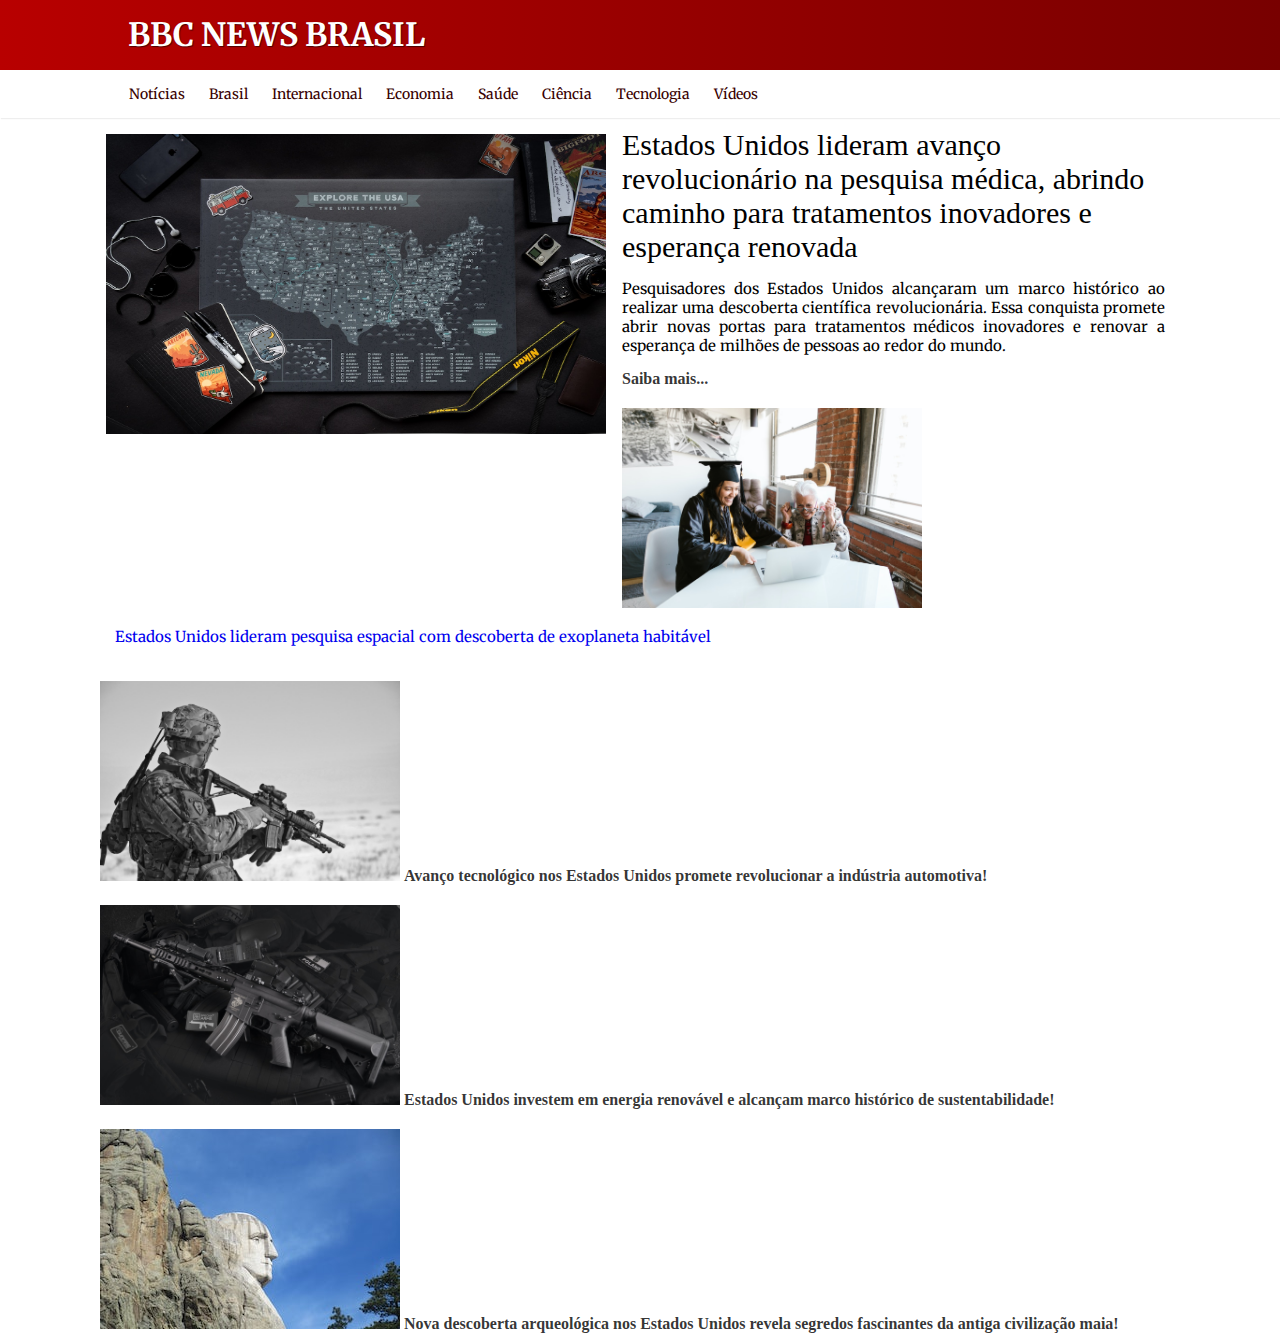
==== Clone_News_Brasil/index.html @ afca7be9 "arrumando indentação" ====
<!DOCTYPE html>
<html lang="pt-br">

<head>
    <meta charset="UTF-8">
    <meta name="viewport" content="width=device-width, initial-scale=1.0">
    <title>Noticias NEWS BRASIL</title>
    <link rel="shortcut icon" href="favicon/favicon.ico" type="image/x-icon">
    <link rel="stylesheet" href="css/estilo.css">
</head>

<body>
    <header>
        <h1>BBC NEWS BRASIL</h1>
        <nav>
            <a href="#">Notícias</a>
            <a href="#">Brasil</a>
            <a href="#">Internacional</a>
            <a href="#">Economia</a>
            <a href="#">Saúde</a>
            <a href="#">Ciência</a>
            <a href="#">Tecnologia</a>
            <a href="#">Vídeos</a>
        </nav>
    </header>
    <main>
        <article>

            <section>
                <picture>
                    <img src="imagens/eua.jpg" alt="Mapa dos Eua" width="500px" height="300px" class="img1">
                </picture>
                <a href="#">Estados Unidos lideram avanço revolucionário na pesquisa médica, abrindo caminho para
                    tratamentos inovadores e esperança renovada</a>
                <p>Pesquisadores dos Estados Unidos alcançaram um marco histórico ao realizar uma descoberta científica
                    revolucionária. Essa conquista promete abrir novas portas para tratamentos médicos inovadores e
                    renovar a esperança de milhões de pessoas ao redor do mundo.</p>
                <div>
                    <a href="#">Saiba mais...</a>
                </div>
            </section>

            <section>
                <div>
                    <img src="imagens/estudante.jpg" alt="Estudante" width="300px" height="200px">
                    <p><a href="#"> Estados Unidos lideram pesquisa espacial com descoberta de exoplaneta habitável</a>
                    </p>
                </div>
            </section>

            <section>
                <div>
                    <img src="imagens/guerra.jpg" alt="" width="300px" height="200px">
                    <a href="#">Avanço tecnológico nos Estados Unidos promete revolucionar a indústria automotiva!</a>
                </div>
            </section>
            <section>
                <div>
                    <img src="imagens/arma.jpg" alt="" width="300px" height="200px">
                    <a href="#">Estados Unidos investem em energia renovável e alcançam marco histórico de
                        sustentabilidade!</a>
                </div>
            </section>
            <section>
                <div>
                    <img src="imagens/estatua.jpg" alt="">
                    <a href="#">Nova descoberta arqueológica nos Estados Unidos revela segredos fascinantes da antiga
                        civilização maia!</a>
                </div>
            </section>
        </article>
    </main>
    <footer>

    </footer>
</body>

</html>
---- Clone_News_Brasil/css/estilo.css ----
@charset "UTF-8";

@import url('https://fonts.googleapis.com/css2?family=Bebas+Neue&family=Merriweather:wght@300&display=swap');

:root {
    --cor0: #C40000;
    --cor1: #B80000;
    --cor2: #9E0000;
    --cor3: #780000;
    --cor4: #380000;

    --font-texto: 'Merriweather', serif;
}

* {
    margin: 0px;
}


header {
    background-image: linear-gradient(to left, var(--cor3), var(--cor1));
    box-shadow: 1px 1px 1px rgba(0, 0, 0, 0.192);
}

header h1 {
    font-family: var(--font-texto);
    color: white;
    font-weight: bold;
    text-indent: 9%;
    padding: 15px;
    text-shadow: 1px 1px 1px rgba(0, 0, 0, 0.555);
}

header nav {
    background-color: white;
    padding: 15px;
    text-indent: 8.3%;
}

header>nav>a {
    font-family: var(--font-texto);
    color: var(--cor4);
    font-size: 14px;
    padding: 10px;
    font-weight: normal;
    text-decoration: none;
}

header>nav>a:hover {
    text-decoration: underline;
    color: var(--cor2);
}

section {
    padding: 10px;
}

main {
    background-color: rgba(255, 255, 255, 0.644);
}

article {
    max-width: 1100px;
    margin: auto;
}

main>article>section>a {
    color: black;
    font-size: 30px;
}

main>article>section>a:hover {
    text-decoration: underline;
}

main>article>section>div>a {
    text-decoration: none;
    font-weight: bold;
    color: rgba(0, 0, 0, 0.808);
}

main>article>section>div>a:hover {
    text-decoration: underline;
}


.img1 {
    float: left;
    border: transparent thin solid;
    padding: 5px;
    margin: 0px 10px 10px 0;
}

p {
    font-family: var(--font-texto);
    text-align: justify;
    padding: 15px;
    font-size: 15px;
}

a {
    text-decoration: none;
}
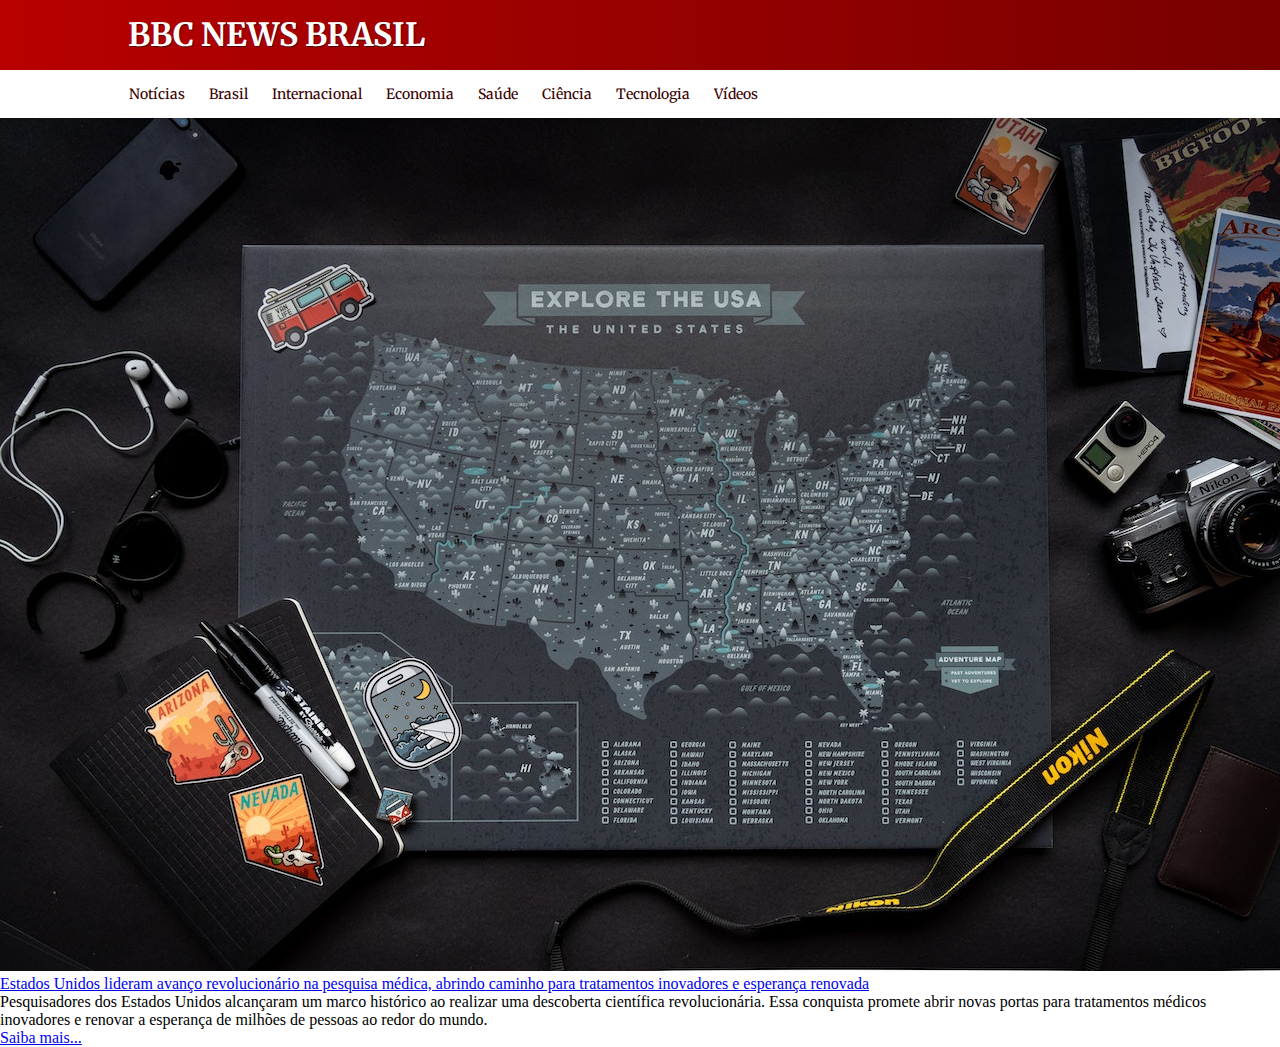
==== commit aca1299e: "fodac" ====
--- a/Clone_News_Brasil/index.html
+++ b/Clone_News_Brasil/index.html
@@ -25,47 +25,17 @@
     </header>
     <main>
         <article>
-
             <section>
                 <picture>
-                    <img src="imagens/eua.jpg" alt="Mapa dos Eua" width="500px" height="300px" class="img1">
+                    <img src="imagens/eua.jpg" alt="Mapa dos Eua">
                 </picture>
-                <a href="#">Estados Unidos lideram avanço revolucionário na pesquisa médica, abrindo caminho para
+                <a href="#">Estados Unidos lideram avanço revolucionário   na pesquisa médica, abrindo caminho para
                     tratamentos inovadores e esperança renovada</a>
                 <p>Pesquisadores dos Estados Unidos alcançaram um marco histórico ao realizar uma descoberta científica
                     revolucionária. Essa conquista promete abrir novas portas para tratamentos médicos inovadores e
                     renovar a esperança de milhões de pessoas ao redor do mundo.</p>
                 <div>
                     <a href="#">Saiba mais...</a>
-                </div>
-            </section>
-
-            <section>
-                <div>
-                    <img src="imagens/estudante.jpg" alt="Estudante" width="300px" height="200px">
-                    <p><a href="#"> Estados Unidos lideram pesquisa espacial com descoberta de exoplaneta habitável</a>
-                    </p>
-                </div>
-            </section>
-
-            <section>
-                <div>
-                    <img src="imagens/guerra.jpg" alt="" width="300px" height="200px">
-                    <a href="#">Avanço tecnológico nos Estados Unidos promete revolucionar a indústria automotiva!</a>
-                </div>
-            </section>
-            <section>
-                <div>
-                    <img src="imagens/arma.jpg" alt="" width="300px" height="200px">
-                    <a href="#">Estados Unidos investem em energia renovável e alcançam marco histórico de
-                        sustentabilidade!</a>
-                </div>
-            </section>
-            <section>
-                <div>
-                    <img src="imagens/estatua.jpg" alt="">
-                    <a href="#">Nova descoberta arqueológica nos Estados Unidos revela segredos fascinantes da antiga
-                        civilização maia!</a>
                 </div>
             </section>
         </article>
--- a/Clone_News_Brasil/css/estilo.css
+++ b/Clone_News_Brasil/css/estilo.css
@@ -50,54 +50,3 @@
     text-decoration: underline;
     color: var(--cor2);
 }
-
-section {
-    padding: 10px;
-}
-
-main {
-    background-color: rgba(255, 255, 255, 0.644);
-}
-
-article {
-    max-width: 1100px;
-    margin: auto;
-}
-
-main>article>section>a {
-    color: black;
-    font-size: 30px;
-}
-
-main>article>section>a:hover {
-    text-decoration: underline;
-}
-
-main>article>section>div>a {
-    text-decoration: none;
-    font-weight: bold;
-    color: rgba(0, 0, 0, 0.808);
-}
-
-main>article>section>div>a:hover {
-    text-decoration: underline;
-}
-
-
-.img1 {
-    float: left;
-    border: transparent thin solid;
-    padding: 5px;
-    margin: 0px 10px 10px 0;
-}
-
-p {
-    font-family: var(--font-texto);
-    text-align: justify;
-    padding: 15px;
-    font-size: 15px;
-}
-
-a {
-    text-decoration: none;
-}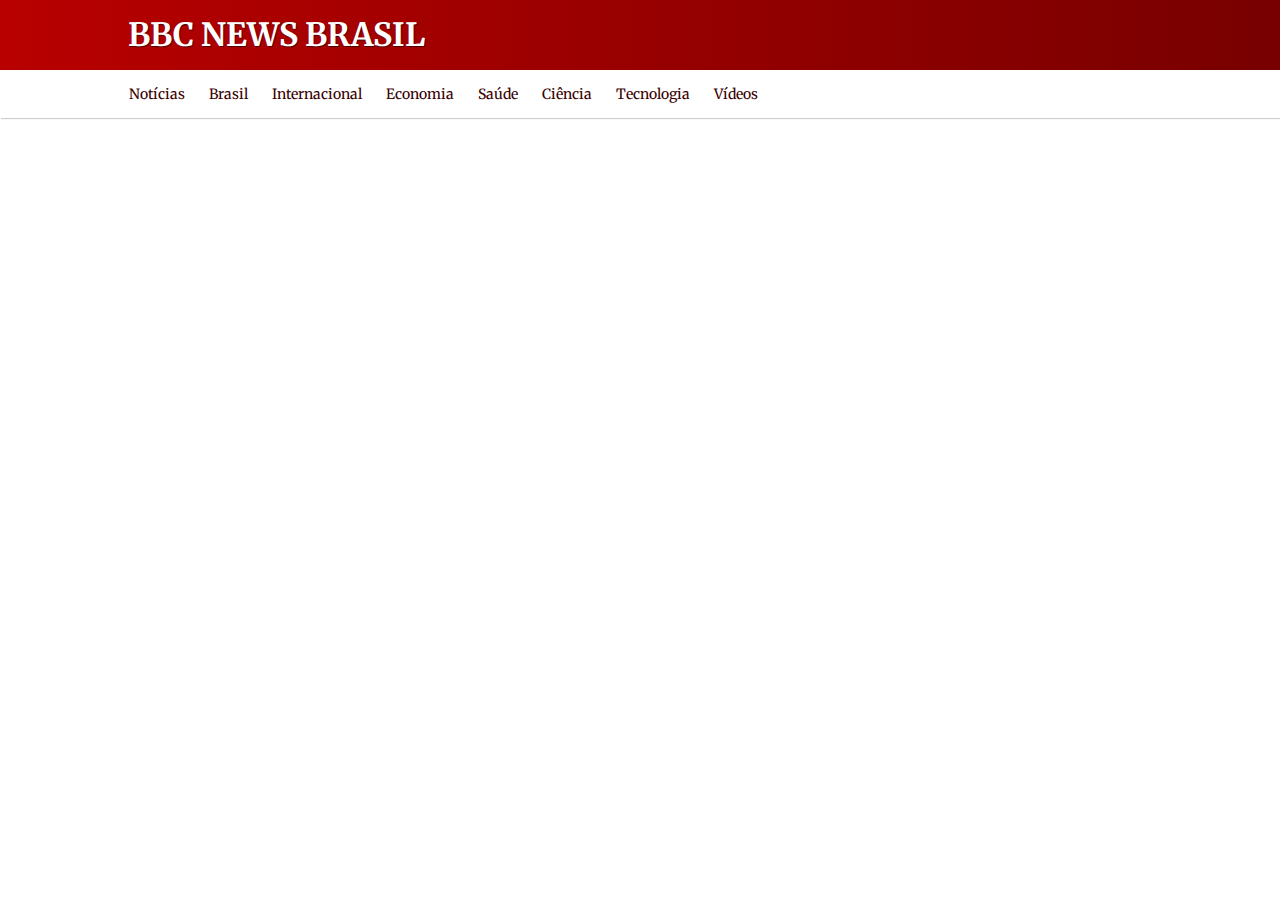
==== commit 379a637a: "Arrumando as fotinhas" ====
--- a/Clone_News_Brasil/index.html
+++ b/Clone_News_Brasil/index.html
@@ -27,16 +27,8 @@
         <article>
             <section>
                 <picture>
-                    <img src="imagens/eua.jpg" alt="Mapa dos Eua">
+                    <img src="imagens/alteradas/arma-pq.jpg" alt="">
                 </picture>
-                <a href="#">Estados Unidos lideram avanço revolucionário   na pesquisa médica, abrindo caminho para
-                    tratamentos inovadores e esperança renovada</a>
-                <p>Pesquisadores dos Estados Unidos alcançaram um marco histórico ao realizar uma descoberta científica
-                    revolucionária. Essa conquista promete abrir novas portas para tratamentos médicos inovadores e
-                    renovar a esperança de milhões de pessoas ao redor do mundo.</p>
-                <div>
-                    <a href="#">Saiba mais...</a>
-                </div>
             </section>
         </article>
     </main>
@@ -45,4 +37,4 @@
     </footer>
 </body>
 
-</html>+</html>
--- a/Clone_News_Brasil/css/estilo.css
+++ b/Clone_News_Brasil/css/estilo.css
@@ -14,6 +14,7 @@
 
 * {
     margin: 0px;
+    padding: 0px;
 }
 
 
@@ -49,4 +50,4 @@
 header>nav>a:hover {
     text-decoration: underline;
     color: var(--cor2);
-}
+}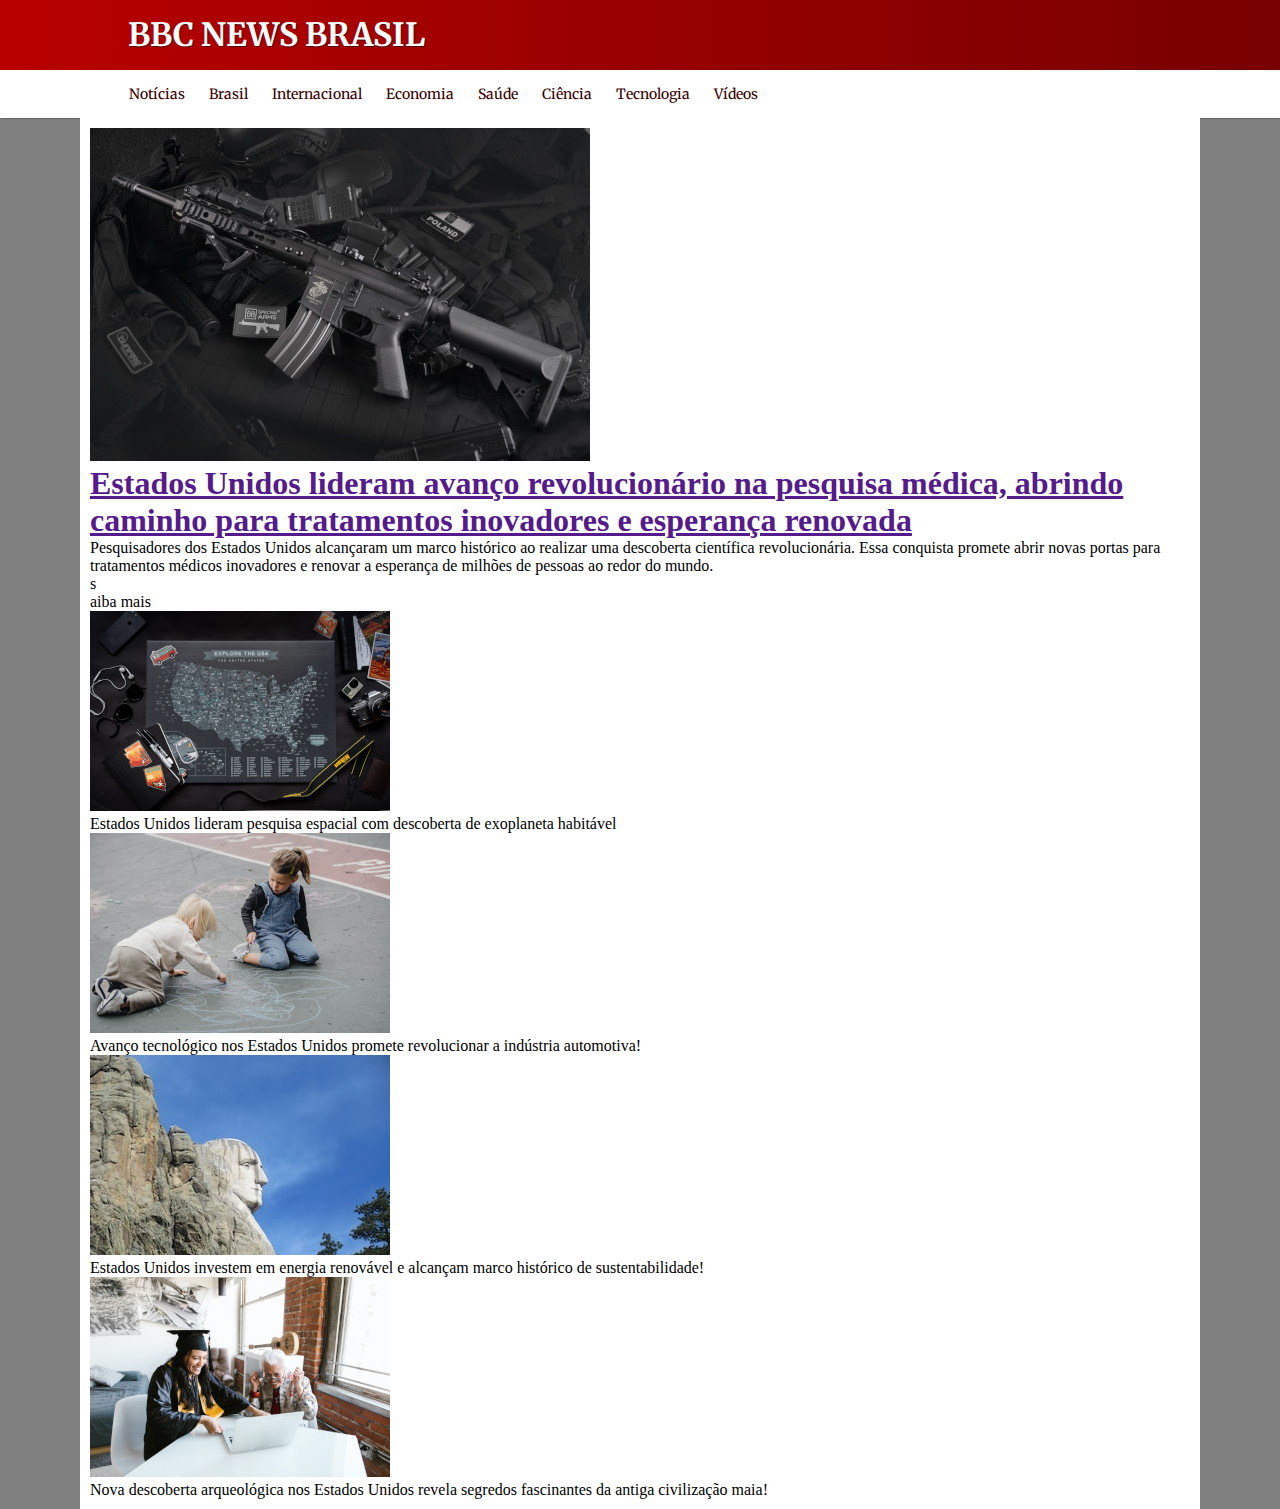
==== commit 52d9bada: "deixando responsivo" ====
--- a/Clone_News_Brasil/index.html
+++ b/Clone_News_Brasil/index.html
@@ -27,8 +27,28 @@
         <article>
             <section>
                 <picture>
-                    <img src="imagens/alteradas/arma-pq.jpg" alt="">
+                    <source media="(max-width: 550px)" srcset="imagens/arma-pq.jpg">
+                    <img src="imagens/arma.jpg" alt="Arma">
                 </picture>
+                 <h1><a href="">Estados Unidos lideram avanço revolucionário na pesquisa médica, abrindo caminho para tratamentos inovadores e esperança renovada</a></h1>
+                <p>Pesquisadores dos Estados Unidos alcançaram um marco histórico ao realizar uma descoberta científica revolucionária. Essa conquista promete abrir novas portas para tratamentos médicos inovadores e renovar a esperança de milhões de pessoas ao redor do mundo.</p>
+                s<p>aiba mais</p>
+                <picture>
+                    <img src="imagens/eua.jpg" alt="Eua">
+                </picture>
+                <p>Estados Unidos lideram pesquisa espacial com descoberta de exoplaneta habitável</p>
+                <picture>
+                    <img src="imagens/criancas.jpg" alt="Crianca">
+                </picture>
+                <p>Avanço tecnológico nos Estados Unidos promete revolucionar a indústria automotiva!</p>
+                <picture>
+                    <img src="imagens/estatua.jpg" alt="Estatua">
+                </picture>
+                <p>Estados Unidos investem em energia renovável e alcançam marco histórico de sustentabilidade!</p>
+                <picture>
+                    <img src="imagens/estudante.jpg" alt="Estudante">
+                </picture>
+                <p>Nova descoberta arqueológica nos Estados Unidos revela segredos fascinantes da antiga civilização maia!</p>
             </section>
         </article>
     </main>
--- a/Clone_News_Brasil/css/estilo.css
+++ b/Clone_News_Brasil/css/estilo.css
@@ -50,4 +50,17 @@
 header>nav>a:hover {
     text-decoration: underline;
     color: var(--cor2);
-}+}
+
+body {
+    background-color: gray;
+}
+
+main {
+    background-color: white;
+    min-width: 500px;
+    max-width: 1100px;
+    padding: 10px;
+    margin: auto;
+}
+
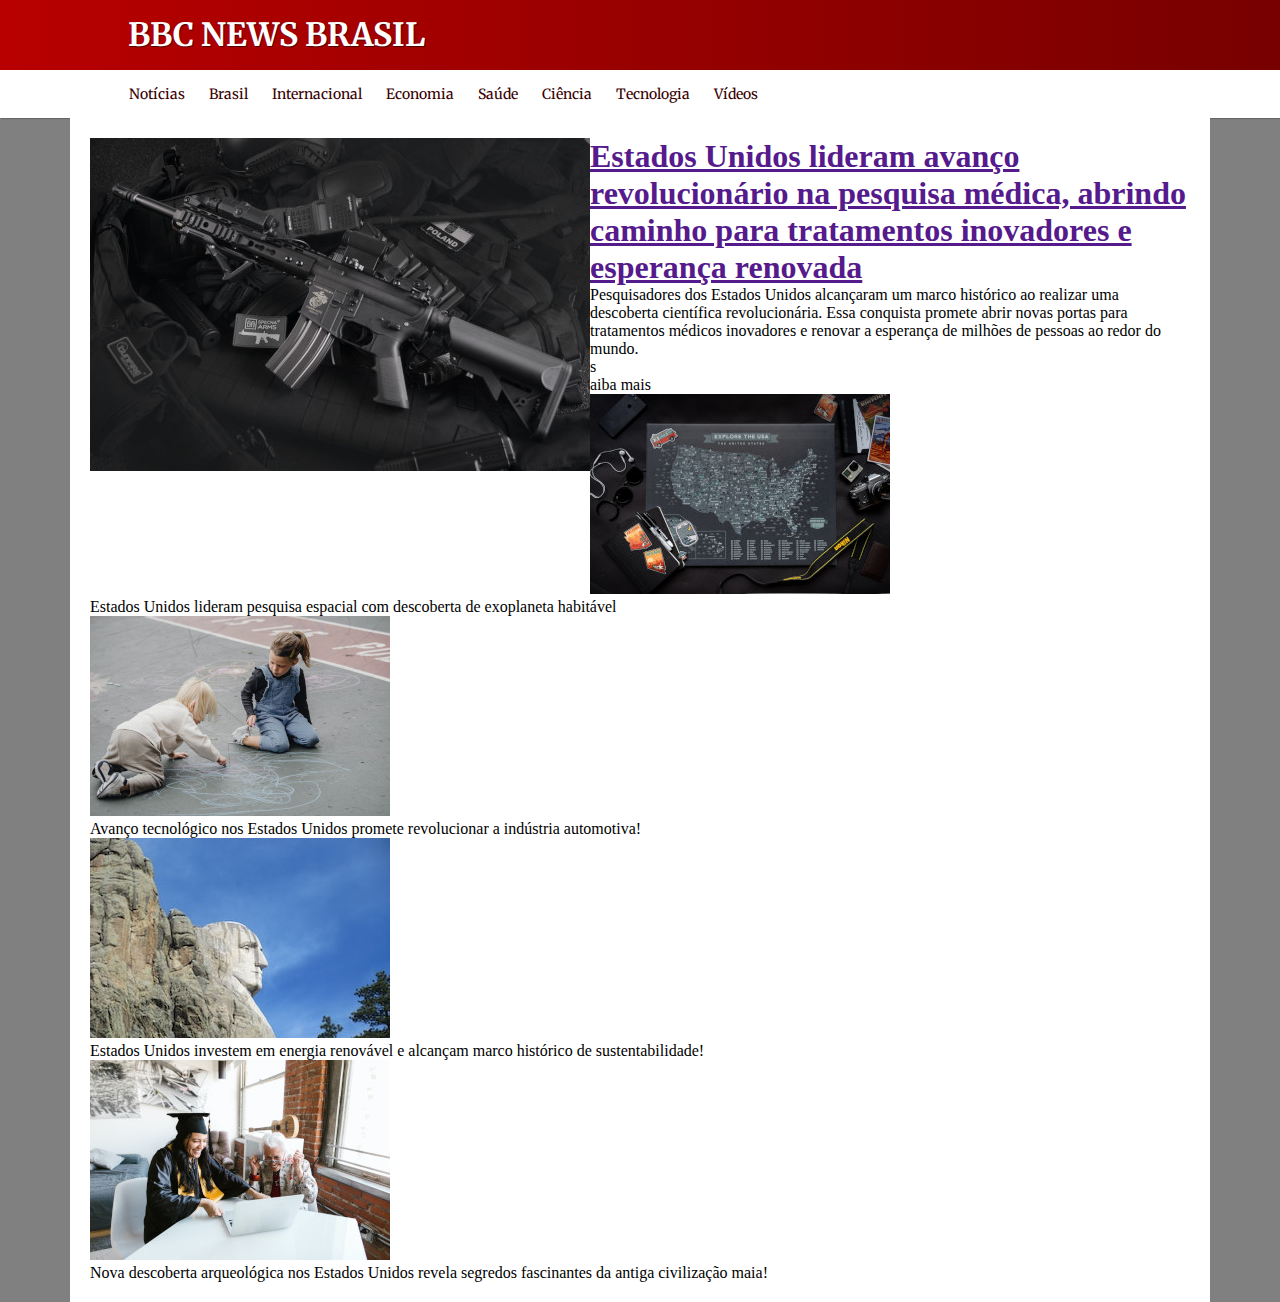
==== commit 3bb51188: "imagem" ====
--- a/Clone_News_Brasil/index.html
+++ b/Clone_News_Brasil/index.html
@@ -28,7 +28,7 @@
             <section>
                 <picture>
                     <source media="(max-width: 550px)" srcset="imagens/arma-pq.jpg">
-                    <img src="imagens/arma.jpg" alt="Arma">
+                    <img src="imagens/arma.jpg" alt="Arma" class="img1">
                 </picture>
                  <h1><a href="">Estados Unidos lideram avanço revolucionário na pesquisa médica, abrindo caminho para tratamentos inovadores e esperança renovada</a></h1>
                 <p>Pesquisadores dos Estados Unidos alcançaram um marco histórico ao realizar uma descoberta científica revolucionária. Essa conquista promete abrir novas portas para tratamentos médicos inovadores e renovar a esperança de milhões de pessoas ao redor do mundo.</p>
--- a/Clone_News_Brasil/css/estilo.css
+++ b/Clone_News_Brasil/css/estilo.css
@@ -20,6 +20,7 @@
 
 header {
     background-image: linear-gradient(to left, var(--cor3), var(--cor1));
+    min-height: 100px;
     box-shadow: 1px 1px 1px rgba(0, 0, 0, 0.192);
 }
 
@@ -58,9 +59,12 @@
 
 main {
     background-color: white;
-    min-width: 500px;
+    min-width: 320px;
     max-width: 1100px;
-    padding: 10px;
+    padding: 20px;
     margin: auto;
 }
 
+.img1 {
+    float: left;
+}
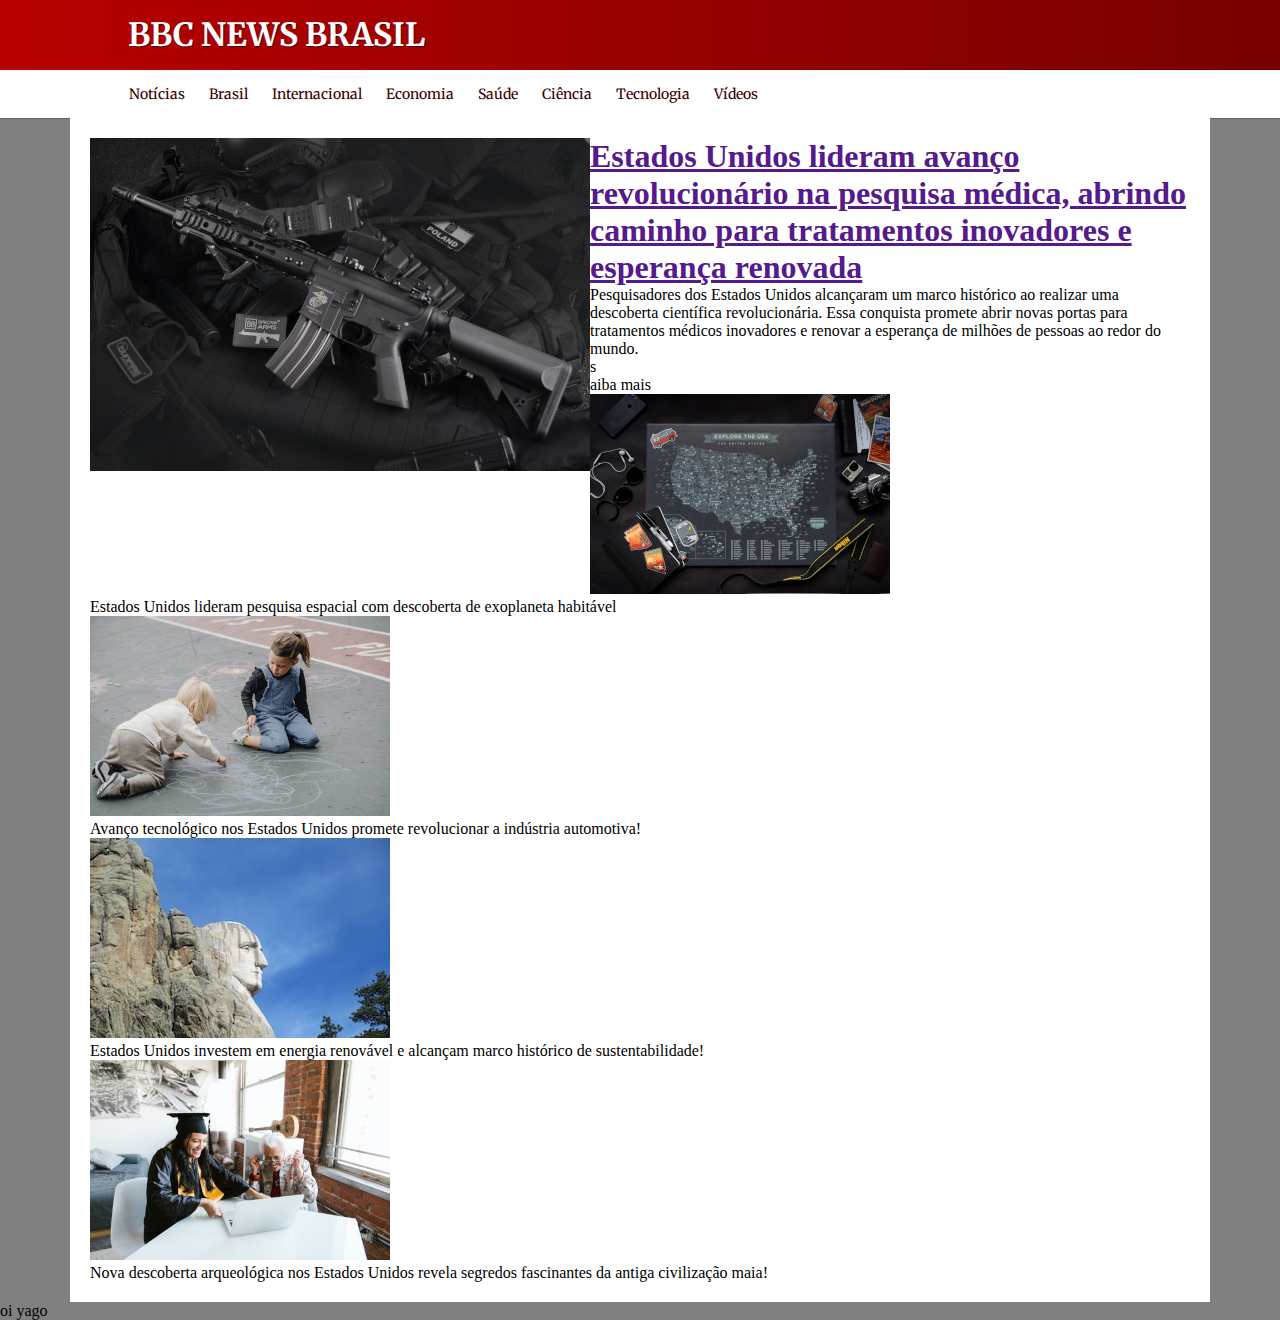
==== commit 8f9ebb8e: "adicionei um paragrafo" ====
--- a/Clone_News_Brasil/index.html
+++ b/Clone_News_Brasil/index.html
@@ -54,6 +54,10 @@
     </main>
     <footer>
 
+
+
+
+        <p>oi yago</p>
     </footer>
 </body>
 
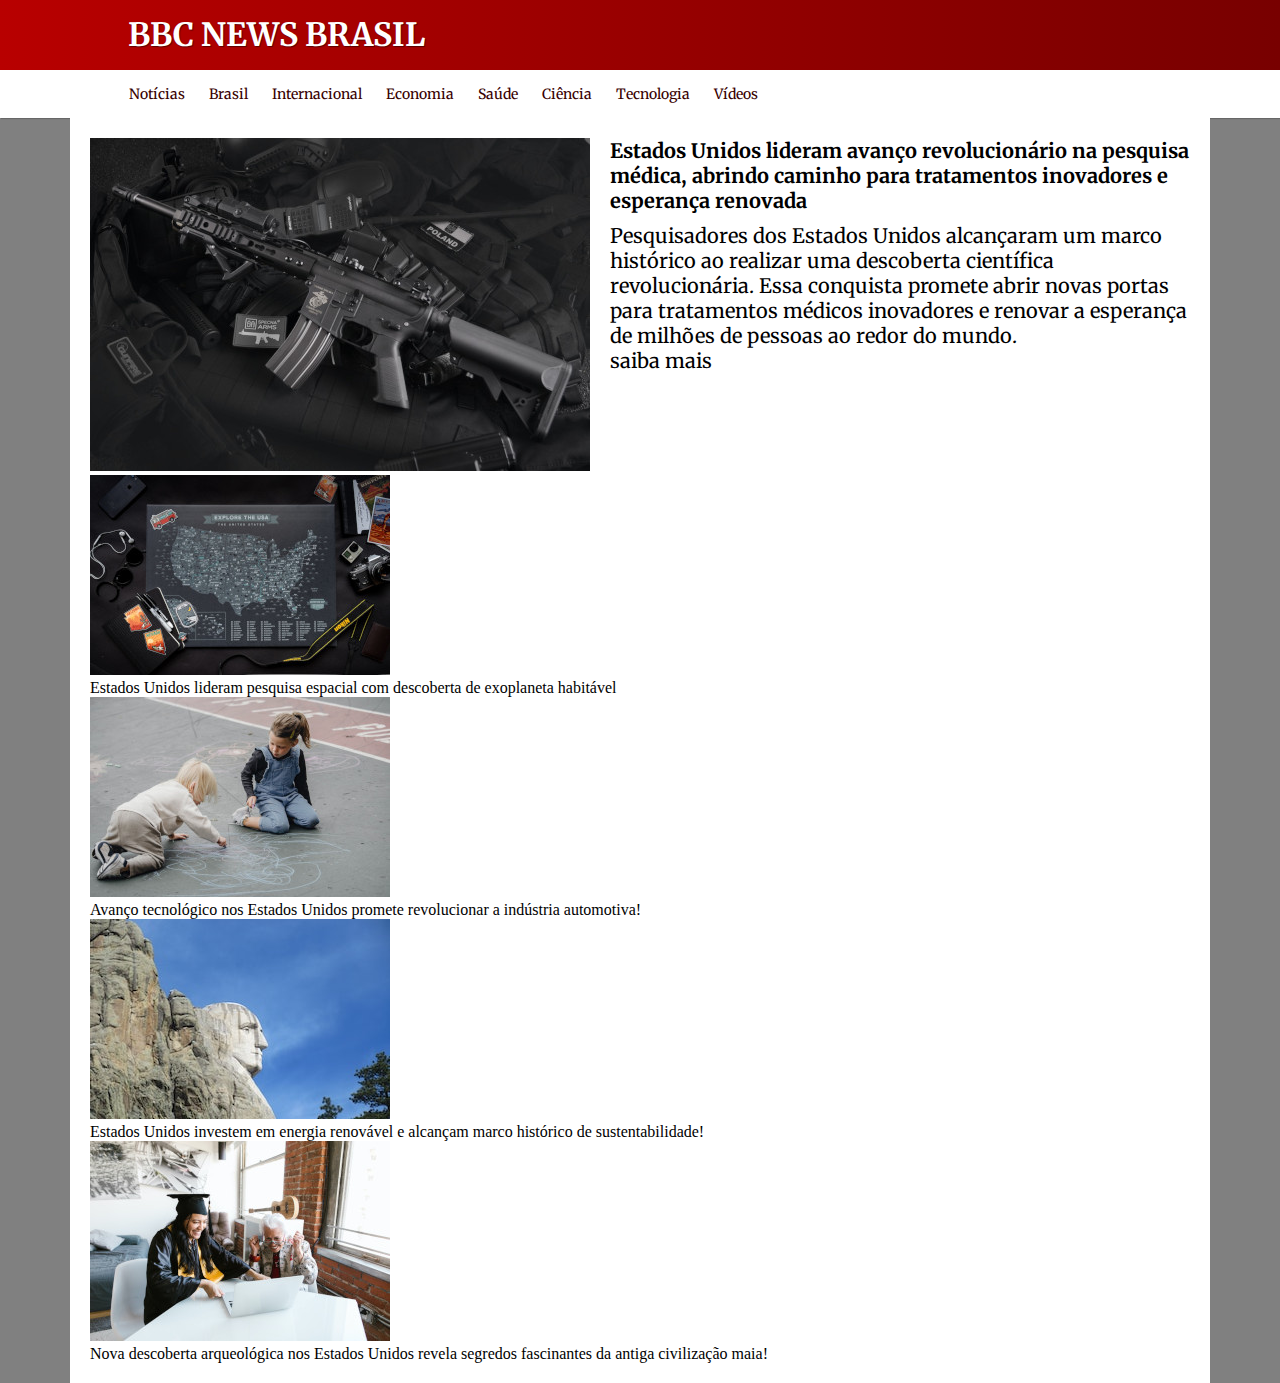
==== commit 853070b1: "Deixadno a primeira imagem responsiva" ====
--- a/Clone_News_Brasil/index.html
+++ b/Clone_News_Brasil/index.html
@@ -26,17 +26,24 @@
     <main>
         <article>
             <section>
-                <picture>
-                    <source media="(max-width: 550px)" srcset="imagens/arma-pq.jpg">
-                    <img src="imagens/arma.jpg" alt="Arma" class="img1">
-                </picture>
-                 <h1><a href="">Estados Unidos lideram avanço revolucionário na pesquisa médica, abrindo caminho para tratamentos inovadores e esperança renovada</a></h1>
-                <p>Pesquisadores dos Estados Unidos alcançaram um marco histórico ao realizar uma descoberta científica revolucionária. Essa conquista promete abrir novas portas para tratamentos médicos inovadores e renovar a esperança de milhões de pessoas ao redor do mundo.</p>
-                s<p>aiba mais</p>
-                <picture>
-                    <img src="imagens/eua.jpg" alt="Eua">
-                </picture>
-                <p>Estados Unidos lideram pesquisa espacial com descoberta de exoplaneta habitável</p>
+                <div class="alinhado">
+                    <picture>
+                        <source media="(max-width: 550px)" srcset="imagens/arma-pq.jpg">
+                        <img src="imagens/arma.jpg" alt="Arma" class="img1">
+                    </picture>
+                    <div>
+                        <a href="#">Estados Unidos lideram avanço revolucionário na pesquisa médica, abrindo caminho para
+                        tratamentos inovadores e esperança renovada</a>
+                        <p>Pesquisadores dos Estados Unidos alcançaram um marco histórico ao realizar uma descoberta
+                        científica revolucionária. Essa conquista promete abrir novas portas para tratamentos médicos
+                        inovadores e renovar a esperança de milhões de pessoas ao redor do mundo.</p>
+                        <p>saiba mais</p>
+                    </div>
+                </div>
+                    <picture>
+                        <img src="imagens/eua.jpg" alt="Eua">
+                    </picture>
+                    <p>Estados Unidos lideram pesquisa espacial com descoberta de exoplaneta habitável</p>
                 <picture>
                     <img src="imagens/criancas.jpg" alt="Crianca">
                 </picture>
@@ -46,19 +53,15 @@
                 </picture>
                 <p>Estados Unidos investem em energia renovável e alcançam marco histórico de sustentabilidade!</p>
                 <picture>
-                    <img src="imagens/estudante.jpg" alt="Estudante">
+                    <img src="imagens/estudante.jpg" alt="Estudante" class="img1">
                 </picture>
-                <p>Nova descoberta arqueológica nos Estados Unidos revela segredos fascinantes da antiga civilização maia!</p>
+                <p>Nova descoberta arqueológica nos Estados Unidos revela segredos fascinantes da antiga civilização
+                    maia!</p>
             </section>
         </article>
     </main>
     <footer>
 
-
-
-
-        <p>oi yago</p>
     </footer>
 </body>
-
-</html>
+</html>--- a/Clone_News_Brasil/css/estilo.css
+++ b/Clone_News_Brasil/css/estilo.css
@@ -30,7 +30,7 @@
     font-weight: bold;
     text-indent: 9%;
     padding: 15px;
-    text-shadow: 1px 1px 1px rgba(0, 0, 0, 0.555);
+    text-shadow: 1px 1px 1px rgba(0, 0, 0, 0.466);
 }
 
 header nav {
@@ -65,6 +65,34 @@
     margin: auto;
 }
 
-.img1 {
-    float: left;
+.alinhado {
+    display: flex;
+    gap: 20px;
+}   
+
+div a {
+    font-family: var(--font-texto);
+    display: block;
+    margin-bottom: 30px;
+    font-size: 20px;
+    margin-bottom: 10px;
+    font-weight: bold;
+    text-decoration: none;
+    color: black;
 }
+
+div a:hover {
+    text-decoration: underline;
+}
+
+div p {
+    font-family: var(--font-texto);
+    font-size: 20px;
+}
+
+@media (max-width: 900px) { /* Define a largura máxima para dispositivos móveis */
+    .alinhado {
+        flex-direction: column; /* Altera a direção para coluna */
+        gap: 10px; /* Define um espaçamento menor entre os elementos */
+    }
+}